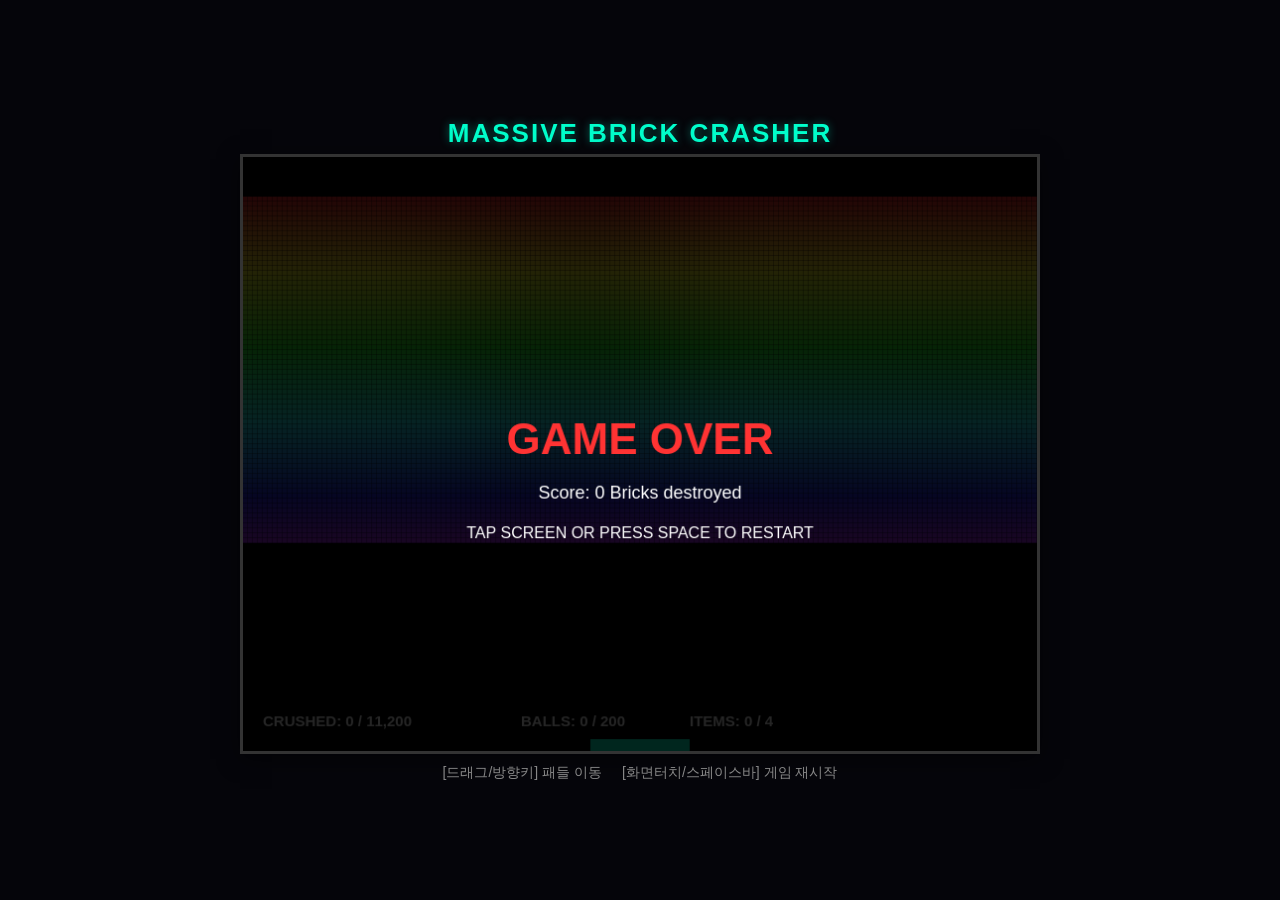
==== Block.html @ 69ecf0a6 "슝" ====
<!DOCTYPE html>
<html lang="ko">
<head>
    <meta charset="UTF-8">
    <meta name="viewport" content="width=device-width, initial-scale=1.0, maximum-scale=1.0, user-scalable=no">
    <title>Massive Brick Breaker (Mobile Responsive)</title>
    <style>
        * { padding: 0; margin: 0; box-sizing: border-box; }
        body {
            background: #05050a;
            color: #fff;
            font-family: 'Arial', sans-serif;
            display: flex;
            flex-direction: column;
            align-items: center;
            justify-content: center;
            height: 100vh;
            overflow: hidden;
            touch-action: none; /* 브라우저 기본 스와이프 방지 */
        }
        h1 {
            margin-bottom: 5px;
            font-size: clamp(18px, 4vw, 26px); /* 화면 크기에 따라 폰트 크기 조절 */
            letter-spacing: 2px;
            color: #00ffcc;
            text-shadow: 0 0 10px rgba(0,255,204,0.4);
            text-align: center;
        }
        #gameCanvas {
            background: #000;
            border: 3px solid #333;
            display: block;
            /* 반응형 UI 핵심 CSS */
            width: 100%;
            max-width: 800px;
            aspect-ratio: 4 / 3; /* 800x600 비율 고정 */
            box-shadow: 0 5px 20px rgba(0,0,0,0.5);
        }
        .ui-info {
            margin-top: 10px;
            display: flex;
            flex-wrap: wrap;
            justify-content: center;
            gap: 10px 20px;
            font-size: clamp(11px, 2.5vw, 14px);
            color: #888;
        }
    </style>
</head>
<body>

    <h1>MASSIVE BRICK CRASHER</h1>
    <canvas id="gameCanvas" width="800" height="600"></canvas>
    
    <div class="ui-info">
        <span>[드래그/방향키] 패들 이동</span>
        <span>[화면터치/스페이스바] 게임 재시작</span>
    </div>

    <script>
        const canvas = document.getElementById("gameCanvas");
        const ctx = canvas.getContext("2d");

        let gameState = 'PLAYING';
        let score = 0;
        let totalBricks = 0;

        const paddleHeight = 12;
        let paddleWidth = 100;
        let paddleX = (canvas.width - paddleWidth) / 2;
        let rightPressed = false;
        let leftPressed = false;
        let paddleSpeedX = 0; 
        let lastMouseX = paddleX + paddleWidth / 2;

        const brickRows = 70;
        const brickCols = 160;
        const playAreaWidth = 800;
        const playAreaHeight = 350; 
        const TOP_MARGIN = 40; 
        const brickWidth = playAreaWidth / brickCols;   
        const brickHeight = playAreaHeight / brickRows; 
        
        let brickGrid = new Uint8Array(brickCols * brickRows);

        let balls = [];
        const ballRadius = 3; 
        const initialBallSpeed = 5.5; 
        const MAX_BALLS = 200; 

        let items = [];
        const itemSize = 12;
        const itemSpeed = 4;
        const MAX_ITEMS = 4; 

        function initGame() {
            gameState = 'PLAYING';
            score = 0;
            brickGrid.fill(1);
            totalBricks = brickCols * brickRows;

            balls = [{
                x: canvas.width / 2,
                y: canvas.height - 100, 
                dx: initialBallSpeed * (Math.random() > 0.5 ? 1 : -1),
                dy: initialBallSpeed 
            }];

            items = [];
            paddleX = (canvas.width - paddleWidth) / 2;
            paddleSpeedX = 0;
            lastMouseX = paddleX + paddleWidth / 2;
        }

        // --- 입력(키보드) ---
        document.addEventListener("keydown", e => {
            if (e.key === "Right" || e.key === "ArrowRight") rightPressed = true;
            else if (e.key === "Left" || e.key === "ArrowLeft") leftPressed = true;
            if (e.key === " " && gameState !== 'PLAYING') initGame(); 
        });
        document.addEventListener("keyup", e => {
            if (e.key === "Right" || e.key === "ArrowRight") rightPressed = false;
            else if (e.key === "Left" || e.key === "ArrowLeft") leftPressed = false;
        });

        // --- 💡 입력(마우스 및 모바일 터치 통합) ---
        function updatePaddlePosition(clientX) {
            // 반응형으로 줄어든 캔버스의 실제 크기를 구하여 좌표를 내부(800x600) 해상도로 변환
            const rect = canvas.getBoundingClientRect();
            const scaleX = canvas.width / rect.width;
            let relativeX = (clientX - rect.left) * scaleX;

            if (relativeX > 0 && relativeX < canvas.width) {
                paddleX = relativeX - paddleWidth / 2;
                paddleSpeedX = relativeX - lastMouseX;
                lastMouseX = relativeX;
            }
        }

        // 마우스 컨트롤
        canvas.addEventListener("mousemove", e => {
            if(gameState === 'PLAYING') updatePaddlePosition(e.clientX);
        });
        canvas.addEventListener("mousedown", e => {
            if (gameState !== 'PLAYING') initGame();
        });

        // 모바일 터치 컨트롤
        canvas.addEventListener("touchstart", e => {
            if (gameState !== 'PLAYING') {
                initGame();
                return;
            }
            const rect = canvas.getBoundingClientRect();
            const scaleX = canvas.width / rect.width;
            // 첫 터치 시 갑자기 튀는 것을 방지
            lastMouseX = (e.touches[0].clientX - rect.left) * scaleX;
            updatePaddlePosition(e.touches[0].clientX);
        }, { passive: false });

        canvas.addEventListener("touchmove", e => {
            e.preventDefault(); // 스크롤 등 브라우저 기본 동작 방지
            if(gameState === 'PLAYING') updatePaddlePosition(e.touches[0].clientX);
        }, { passive: false });


        // --- 물리 및 게임 로직 ---
        function spawnItem(x, y) {
            if (items.length < MAX_ITEMS && balls.length < MAX_BALLS) { 
                if (Math.random() < 0.4) items.push({ x, y });
            }
        }

        function drawBricks() {
            for (let r = 0; r < brickRows; r++) {
                ctx.fillStyle = `hsl(${(r / brickRows) * 280}, 85%, 55%)`;
                for (let c = 0; c < brickCols; c++) {
                    const idx = r * brickCols + c;
                    if (brickGrid[idx] === 1) {
                        const bX = c * brickWidth;
                        const bY = (r * brickHeight) + TOP_MARGIN; 
                        ctx.fillRect(bX, bY, brickWidth - 0.3, brickHeight - 0.3); 
                    }
                }
            }
        }

        function drawBalls() {
            balls.forEach(ball => {
                ctx.beginPath();
                ctx.arc(ball.x, ball.y, ballRadius, 0, Math.PI * 2);
                ctx.fillStyle = "#fff";
                ctx.fill();
                ctx.closePath();
            });
        }

        function drawItems() {
            items.forEach(item => {
                ctx.beginPath();
                ctx.rect(item.x, item.y, itemSize, itemSize);
                ctx.fillStyle = "#00ffcc";
                ctx.fill();
                ctx.closePath();
            });
        }

        function drawPaddle() {
            ctx.beginPath();
            ctx.rect(paddleX, canvas.height - paddleHeight, paddleWidth, paddleHeight);
            ctx.fillStyle = "#00ffcc";
            ctx.fill();
            ctx.closePath();
        }

        function drawScore() {
            ctx.font = "bold 15px Arial";
            ctx.fillStyle = "#fff";
            ctx.fillText("CRUSHED: " + score.toLocaleString() + " / " + totalBricks.toLocaleString(), 20, 575);
            ctx.fillText("BALLS: " + balls.length + " / " + MAX_BALLS, 280, 575);
            ctx.fillText("ITEMS: " + items.length + " / 4", 450, 575);
        }

        function drawEndScreen() {
            ctx.fillStyle = "rgba(0,0,0,0.85)";
            ctx.fillRect(0, 0, canvas.width, canvas.height);
            ctx.font = "bold 44px Arial";
            ctx.fillStyle = gameState === 'VICTORY' ? "#00ffcc" : "#ff3333";
            ctx.textAlign = "center";
            ctx.fillText(gameState === 'VICTORY' ? "PERFECT CLEAR!" : "GAME OVER", canvas.width/2, canvas.height/2);
            ctx.font = "18px Arial";
            ctx.fillStyle = "#fff";
            ctx.fillText("Score: " + score.toLocaleString() + " Bricks destroyed", canvas.width/2, canvas.height/2 + 45);
            
            // 모바일 사용자를 위해 안내 멘트 변경
            ctx.font = "16px Arial";
            ctx.fillText("TAP SCREEN OR PRESS SPACE TO RESTART", canvas.width/2, canvas.height/2 + 85);
            ctx.textAlign = "left";
        }

        function updateItems() {
            for (let i = items.length - 1; i >= 0; i--) {
                let item = items[i];
                item.y += itemSpeed;

                if (item.y + itemSize > canvas.height - paddleHeight &&
                    item.x + itemSize > paddleX && item.x < paddleX + paddleWidth) {
                    splitBalls();
                    items.splice(i, 1);
                    continue;
                }
                if (item.y > canvas.height) items.splice(i, 1);
            }
        }

        function splitBalls() {
            if (balls.length >= MAX_BALLS) return;
            const newBalls = [];
            balls.forEach(b => {
                if (balls.length + newBalls.length >= MAX_BALLS) return;
                const speed = Math.sqrt(b.dx * b.dx + b.dy * b.dy);
                const angle1 = Math.atan2(b.dy, b.dx) + (Math.random() * 0.4 - 0.2);
                const angle2 = Math.atan2(b.dy, b.dx) + (Math.random() * 0.4 - 0.2);
                newBalls.push({ x: b.x, y: b.y, dx: Math.cos(angle1) * speed, dy: Math.sin(angle1) * speed });
                newBalls.push({ x: b.x, y: b.y, dx: Math.cos(angle2) * speed, dy: Math.sin(angle2) * speed });
            });
            balls = balls.concat(newBalls);
        }

        function checkBrickCollision(ball) {
            const checkX = ball.x;
            const checkY = ball.y + (ball.dy > 0 ? ballRadius : -ballRadius);

            if (checkX >= 0 && checkX < playAreaWidth && checkY >= TOP_MARGIN && checkY < playAreaHeight + TOP_MARGIN) {
                const c = Math.max(0, Math.min(brickCols - 1, Math.floor(checkX / brickWidth)));
                const r = Math.max(0, Math.min(brickRows - 1, Math.floor((checkY - TOP_MARGIN) / brickHeight)));
                const idx = r * brickCols + c;

                if (brickGrid[idx] === 1) {
                    brickGrid[idx] = 0; 
                    score++;
                    ball.dy = -ball.dy; 
                    spawnItem(c * brickWidth, (r * brickHeight) + TOP_MARGIN);

                    if (score === totalBricks) gameState = 'VICTORY';
                    return true;
                }
            }
            return false;
        }

        function updateBalls() {
            if (balls.length > MAX_BALLS) balls.splice(0, balls.length - MAX_BALLS);
            const paddleTop = canvas.height - paddleHeight;

            for (let i = balls.length - 1; i >= 0; i--) {
                let b = balls[i];

                if (b.x + b.dx > canvas.width - ballRadius) {
                    b.dx = -Math.abs(b.dx);
                    b.x = canvas.width - ballRadius; 
                    if (Math.abs(b.dy) < 1.5) b.dy = Math.sign(b.dy) * 1.5;
                } else if (b.x + b.dx < ballRadius) {
                    b.dx = Math.abs(b.dx);
                    b.x = ballRadius; 
                    if (Math.abs(b.dy) < 1.5) b.dy = Math.sign(b.dy) * 1.5;
                }

                if (b.y + b.dy < ballRadius) b.dy = Math.abs(b.dy); 

                let nextX = b.x + b.dx;
                let nextY = b.y + b.dy;

                if (nextX + ballRadius > paddleX && nextX - ballRadius < paddleX + paddleWidth &&
                    nextY + ballRadius > paddleTop && nextY - ballRadius < canvas.height) {
                    
                    if (b.y <= paddleTop && b.dy > 0) {
                        b.y = paddleTop - ballRadius; 
                        b.dy = -b.dy; 

                        b.dx += paddleSpeedX * 0.15; 
                        
                        const currentSpeed = Math.sqrt(b.dx * b.dx + b.dy * b.dy);
                        if (Math.abs(b.dx) > currentSpeed * 0.85) {
                            b.dx = Math.sign(b.dx) * currentSpeed * 0.85;
                            b.dy = -Math.sqrt(currentSpeed * currentSpeed - b.dx * b.dx);
                        }
                    } 
                    else {
                        b.dx = -b.dx; 
                        if (b.x < paddleX) b.x = paddleX - ballRadius;
                        else b.x = paddleX + paddleWidth + ballRadius;
                    }
                } 
                else if (b.y + b.dy > canvas.height - ballRadius) {
                    balls.splice(i, 1);
                    if (balls.length === 0) gameState = 'GAMEOVER';
                    continue;
                }

                checkBrickCollision(b);
                b.x += b.dx;
                b.y += b.dy;
            }
        }

        function handlePaddleMove() {
            if (rightPressed && paddleX < canvas.width - paddleWidth) {
                paddleX += 11;
                paddleSpeedX = 11; 
            } else if (leftPressed && paddleX > 0) {
                paddleX -= 11;
                paddleSpeedX = -11; 
            } else {
                paddleSpeedX *= 0.8; 
            }
        }

        // 고정 프레임 타임 스텝
        let lastTime = 0;
        const TIME_STEP = 1000 / 60; 
        let accumulatedTime = 0;

        function gameLoop(timestamp) {
            if (!lastTime) lastTime = timestamp;
            let deltaTime = timestamp - lastTime;
            lastTime = timestamp;

            if (deltaTime > 250) deltaTime = 250; 

            if (gameState === 'PLAYING') {
                accumulatedTime += deltaTime;
                while (accumulatedTime >= TIME_STEP) {
                    updateItems();
                    updateBalls();
                    handlePaddleMove();
                    accumulatedTime -= TIME_STEP;
                }
            }

            ctx.clearRect(0, 0, canvas.width, canvas.height);
            drawBricks();
            drawPaddle();
            drawItems();
            drawBalls();
            drawScore();
            if (gameState !== 'PLAYING') drawEndScreen();

            requestAnimationFrame(gameLoop);
        }

        initGame();
        requestAnimationFrame(gameLoop);
    </script>
</body>
</html>
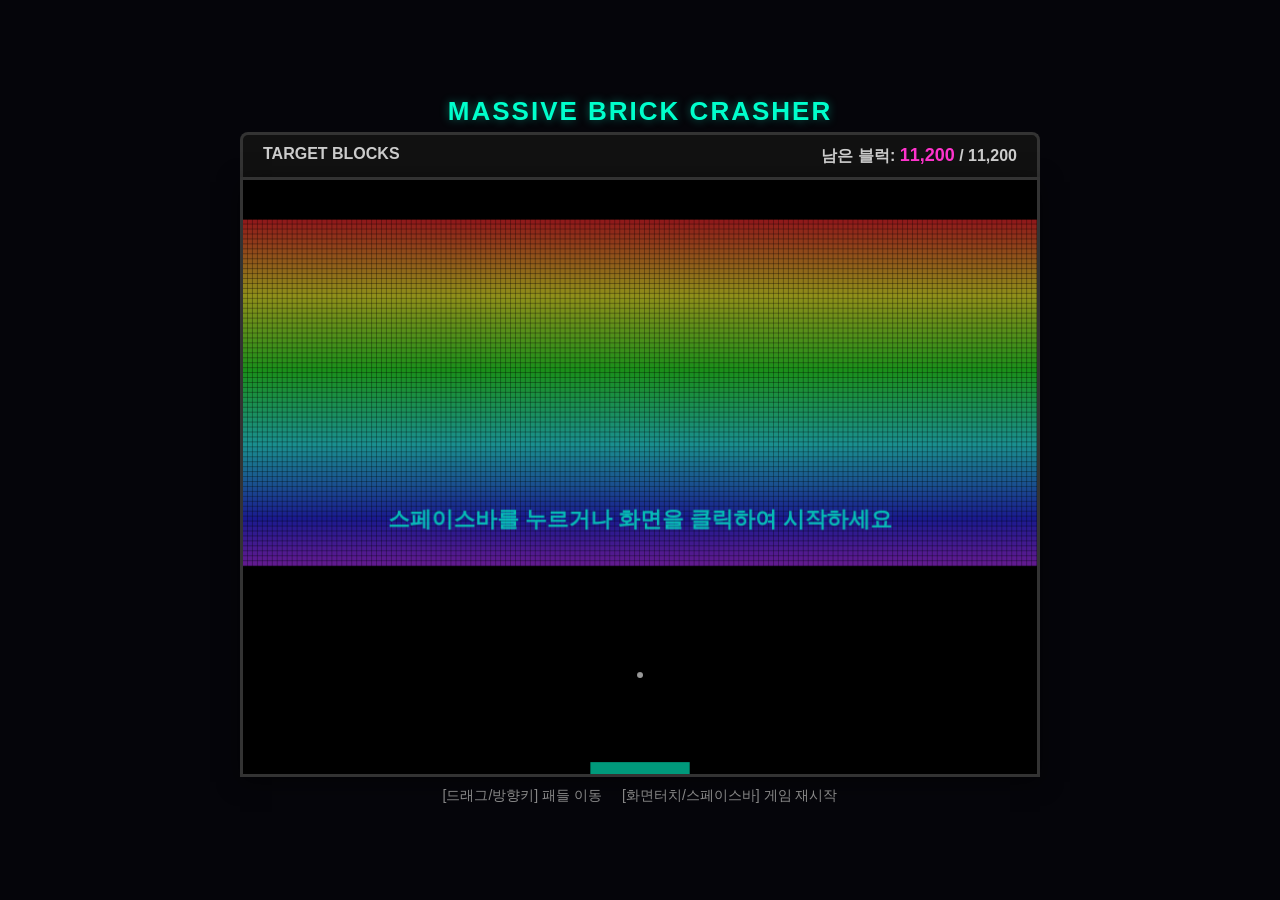
==== commit 14e51dd1: "삐빅" ====
--- a/Block.html
+++ b/Block.html
@@ -3,7 +3,7 @@
 <head>
     <meta charset="UTF-8">
     <meta name="viewport" content="width=device-width, initial-scale=1.0, maximum-scale=1.0, user-scalable=no">
-    <title>Massive Brick Breaker (Mobile Responsive)</title>
+    <title>Massive Brick Breaker (Speed Limit Update)</title>
     <style>
         * { padding: 0; margin: 0; box-sizing: border-box; }
         body {
@@ -16,24 +16,41 @@
             justify-content: center;
             height: 100vh;
             overflow: hidden;
-            touch-action: none; /* 브라우저 기본 스와이프 방지 */
+            touch-action: none; 
         }
         h1 {
             margin-bottom: 5px;
-            font-size: clamp(18px, 4vw, 26px); /* 화면 크기에 따라 폰트 크기 조절 */
+            font-size: clamp(18px, 4vw, 26px); 
             letter-spacing: 2px;
             color: #00ffcc;
             text-shadow: 0 0 10px rgba(0,255,204,0.4);
             text-align: center;
         }
+        .hud-board {
+            display: flex;
+            justify-content: space-between;
+            width: 100%;
+            max-width: 800px;
+            padding: 10px 20px;
+            background: #111;
+            border: 3px solid #333;
+            border-bottom: none; 
+            border-radius: 8px 8px 0 0;
+            font-size: 16px;
+            font-weight: bold;
+            color: #ccc;
+        }
+        .hud-board .highlight {
+            color: #ff33cc;
+            font-size: 18px;
+        }
         #gameCanvas {
             background: #000;
             border: 3px solid #333;
             display: block;
-            /* 반응형 UI 핵심 CSS */
             width: 100%;
             max-width: 800px;
-            aspect-ratio: 4 / 3; /* 800x600 비율 고정 */
+            aspect-ratio: 4 / 3; 
             box-shadow: 0 5px 20px rgba(0,0,0,0.5);
         }
         .ui-info {
@@ -50,6 +67,12 @@
 <body>
 
     <h1>MASSIVE BRICK CRASHER</h1>
+    
+    <div class="hud-board">
+        <span>TARGET BLOCKS</span>
+        <span>남은 블럭: <span id="remainingBricks" class="highlight">0</span> / <span id="totalBricks">0</span></span>
+    </div>
+
     <canvas id="gameCanvas" width="800" height="600"></canvas>
     
     <div class="ui-info">
@@ -58,10 +81,29 @@
     </div>
 
     <script>
+        // =====================================================================
+        // 🛠️ 게임 통합 설정 구역 (여기서 원하는 대로 수치를 조작하세요!)
+        // =====================================================================
+        const CONFIG = {
+            START_MESSAGE: "스페이스바를 누르거나 화면을 클릭하여 시작하세요", 
+            BRICK_ROWS: 70,          
+            BRICK_COLS: 160,         
+            TOP_MARGIN: 40,          
+            MAX_BALLS: 500,          
+            MAX_ITEMS: 4,            
+            BALL_SPEED: 3,           // 공의 기본(최저) 속도
+            MAX_BALL_SPEED: 7,       // 💡 [기능 추가] 공의 최고 속도 한계치 제한!
+            BALL_RADIUS: 3           
+        };
+        // =====================================================================
+
         const canvas = document.getElementById("gameCanvas");
         const ctx = canvas.getContext("2d");
 
-        let gameState = 'PLAYING';
+        const domRemaining = document.getElementById("remainingBricks");
+        const domTotal = document.getElementById("totalBricks");
+
+        let gameState = 'WAITING';
         let score = 0;
         let totalBricks = 0;
 
@@ -73,37 +115,43 @@
         let paddleSpeedX = 0; 
         let lastMouseX = paddleX + paddleWidth / 2;
 
-        const brickRows = 70;
-        const brickCols = 160;
+        const brickRows = CONFIG.BRICK_ROWS;
+        const brickCols = CONFIG.BRICK_COLS;
         const playAreaWidth = 800;
         const playAreaHeight = 350; 
-        const TOP_MARGIN = 40; 
+        const TOP_MARGIN = CONFIG.TOP_MARGIN; 
         const brickWidth = playAreaWidth / brickCols;   
         const brickHeight = playAreaHeight / brickRows; 
         
         let brickGrid = new Uint8Array(brickCols * brickRows);
 
         let balls = [];
-        const ballRadius = 3; 
-        const initialBallSpeed = 5.5; 
-        const MAX_BALLS = 200; 
+        const ballRadius = CONFIG.BALL_RADIUS; 
+        const initialBallSpeed = CONFIG.BALL_SPEED; 
+        const MAX_BALLS = CONFIG.MAX_BALLS; 
 
         let items = [];
         const itemSize = 12;
-        const itemSpeed = 4;
-        const MAX_ITEMS = 4; 
+        const itemSpeed = 3;
+        const MAX_ITEMS = CONFIG.MAX_ITEMS; 
+
+        function updateHUD() {
+            if (domRemaining) domRemaining.innerText = (totalBricks - score).toLocaleString();
+        }
 
         function initGame() {
-            gameState = 'PLAYING';
+            gameState = 'WAITING';
             score = 0;
             brickGrid.fill(1);
             totalBricks = brickCols * brickRows;
+            if (domTotal) domTotal.innerText = totalBricks.toLocaleString();
+            updateHUD();
 
             balls = [{
                 x: canvas.width / 2,
                 y: canvas.height - 100, 
                 dx: initialBallSpeed * (Math.random() > 0.5 ? 1 : -1),
-                dy: initialBallSpeed 
+                dy: -initialBallSpeed // 시작할 때 위로 향하도록 수정
             }];
 
             items = [];
@@ -112,20 +160,28 @@
             lastMouseX = paddleX + paddleWidth / 2;
         }
 
+        function startGame() {
+            if (gameState === 'WAITING') {
+                gameState = 'PLAYING';
+            } else if (gameState === 'GAMEOVER' || gameState === 'VICTORY') {
+                initGame();
+                gameState = 'PLAYING';
+            }
+        }
+
         // --- 입력(키보드) ---
         document.addEventListener("keydown", e => {
             if (e.key === "Right" || e.key === "ArrowRight") rightPressed = true;
             else if (e.key === "Left" || e.key === "ArrowLeft") leftPressed = true;
-            if (e.key === " " && gameState !== 'PLAYING') initGame(); 
+            if (e.key === " ") startGame(); 
         });
         document.addEventListener("keyup", e => {
             if (e.key === "Right" || e.key === "ArrowRight") rightPressed = false;
             else if (e.key === "Left" || e.key === "ArrowLeft") leftPressed = false;
         });
 
-        // --- 💡 입력(마우스 및 모바일 터치 통합) ---
+        // --- 입력(마우스 및 모바일 터치 통합) ---
         function updatePaddlePosition(clientX) {
-            // 반응형으로 줄어든 캔버스의 실제 크기를 구하여 좌표를 내부(800x600) 해상도로 변환
             const rect = canvas.getBoundingClientRect();
             const scaleX = canvas.width / rect.width;
             let relativeX = (clientX - rect.left) * scaleX;
@@ -137,29 +193,24 @@
             }
         }
 
-        // 마우스 컨트롤
         canvas.addEventListener("mousemove", e => {
             if(gameState === 'PLAYING') updatePaddlePosition(e.clientX);
         });
         canvas.addEventListener("mousedown", e => {
-            if (gameState !== 'PLAYING') initGame();
+            startGame();
         });
 
-        // 모바일 터치 컨트롤
         canvas.addEventListener("touchstart", e => {
-            if (gameState !== 'PLAYING') {
-                initGame();
-                return;
-            }
+            startGame();
+            if (gameState !== 'PLAYING') return;
             const rect = canvas.getBoundingClientRect();
             const scaleX = canvas.width / rect.width;
-            // 첫 터치 시 갑자기 튀는 것을 방지
             lastMouseX = (e.touches[0].clientX - rect.left) * scaleX;
             updatePaddlePosition(e.touches[0].clientX);
         }, { passive: false });
 
         canvas.addEventListener("touchmove", e => {
-            e.preventDefault(); // 스크롤 등 브라우저 기본 동작 방지
+            e.preventDefault(); 
             if(gameState === 'PLAYING') updatePaddlePosition(e.touches[0].clientX);
         }, { passive: false });
 
@@ -198,11 +249,24 @@
         function drawItems() {
             items.forEach(item => {
                 ctx.beginPath();
-                ctx.rect(item.x, item.y, itemSize, itemSize);
+                ctx.rect(item.x - itemSize/2, item.y - itemSize/2, itemSize, itemSize);
                 ctx.fillStyle = "#00ffcc";
                 ctx.fill();
                 ctx.closePath();
             });
+        }
+
+        // 대기 화면 그리기 (페이드 인/아웃 효과)
+        function drawWaitingScreen() {
+            const alpha = 0.2 + 0.8 * Math.abs(Math.sin(Date.now() / 400));
+            ctx.fillStyle = "rgba(0, 0, 0, 0.4)"; 
+            ctx.fillRect(0, 0, canvas.width, canvas.height);
+
+            ctx.font = "bold 22px Arial";
+            ctx.fillStyle = `rgba(0, 255, 204, ${alpha})`; 
+            ctx.textAlign = "center";
+            ctx.fillText(CONFIG.START_MESSAGE, canvas.width / 2, canvas.height / 2 + 50);
+            ctx.textAlign = "left";
         }
 
         function drawPaddle() {
@@ -211,14 +275,6 @@
             ctx.fillStyle = "#00ffcc";
             ctx.fill();
             ctx.closePath();
-        }
-
-        function drawScore() {
-            ctx.font = "bold 15px Arial";
-            ctx.fillStyle = "#fff";
-            ctx.fillText("CRUSHED: " + score.toLocaleString() + " / " + totalBricks.toLocaleString(), 20, 575);
-            ctx.fillText("BALLS: " + balls.length + " / " + MAX_BALLS, 280, 575);
-            ctx.fillText("ITEMS: " + items.length + " / 4", 450, 575);
         }
 
         function drawEndScreen() {
@@ -232,7 +288,6 @@
             ctx.fillStyle = "#fff";
             ctx.fillText("Score: " + score.toLocaleString() + " Bricks destroyed", canvas.width/2, canvas.height/2 + 45);
             
-            // 모바일 사용자를 위해 안내 멘트 변경
             ctx.font = "16px Arial";
             ctx.fillText("TAP SCREEN OR PRESS SPACE TO RESTART", canvas.width/2, canvas.height/2 + 85);
             ctx.textAlign = "left";
@@ -244,7 +299,7 @@
                 item.y += itemSpeed;
 
                 if (item.y + itemSize > canvas.height - paddleHeight &&
-                    item.x + itemSize > paddleX && item.x < paddleX + paddleWidth) {
+                    item.x + itemSize/2 > paddleX && item.x - itemSize/2 < paddleX + paddleWidth) {
                     splitBalls();
                     items.splice(i, 1);
                     continue;
@@ -279,8 +334,9 @@
                 if (brickGrid[idx] === 1) {
                     brickGrid[idx] = 0; 
                     score++;
+                    updateHUD();
                     ball.dy = -ball.dy; 
-                    spawnItem(c * brickWidth, (r * brickHeight) + TOP_MARGIN);
+                    spawnItem(c * brickWidth + brickWidth/2, (r * brickHeight) + TOP_MARGIN);
 
                     if (score === totalBricks) gameState = 'VICTORY';
                     return true;
@@ -319,12 +375,6 @@
                         b.dy = -b.dy; 
 
                         b.dx += paddleSpeedX * 0.15; 
-                        
-                        const currentSpeed = Math.sqrt(b.dx * b.dx + b.dy * b.dy);
-                        if (Math.abs(b.dx) > currentSpeed * 0.85) {
-                            b.dx = Math.sign(b.dx) * currentSpeed * 0.85;
-                            b.dy = -Math.sqrt(currentSpeed * currentSpeed - b.dx * b.dx);
-                        }
                     } 
                     else {
                         b.dx = -b.dx; 
@@ -339,6 +389,21 @@
                 }
 
                 checkBrickCollision(b);
+
+                // 💡 [핵심 수정] 실시간 공 속도 벡터 한계 보정 (Clamp)
+                let currentSpeed = Math.sqrt(b.dx * b.dx + b.dy * b.dy);
+                
+                // 최고 속도를 넘어서면 속도의 비율을 축소 고정
+                if (currentSpeed > CONFIG.MAX_BALL_SPEED) {
+                    b.dx = (b.dx / currentSpeed) * CONFIG.MAX_BALL_SPEED;
+                    b.dy = (b.dy / currentSpeed) * CONFIG.MAX_BALL_SPEED;
+                }
+                // 각도가 너무 누워 속도가 죽는 현상 방지를 위한 최저 스피드 보완
+                else if (currentSpeed < CONFIG.BALL_SPEED) {
+                    b.dx = (b.dx / currentSpeed) * CONFIG.BALL_SPEED;
+                    b.dy = (b.dy / currentSpeed) * CONFIG.BALL_SPEED;
+                }
+
                 b.x += b.dx;
                 b.y += b.dy;
             }
@@ -368,23 +433,29 @@
 
             if (deltaTime > 250) deltaTime = 250; 
 
-            if (gameState === 'PLAYING') {
-                accumulatedTime += deltaTime;
-                while (accumulatedTime >= TIME_STEP) {
+            accumulatedTime += deltaTime;
+            while (accumulatedTime >= TIME_STEP) {
+                if (gameState === 'PLAYING') {
                     updateItems();
                     updateBalls();
-                    handlePaddleMove();
-                    accumulatedTime -= TIME_STEP;
-                }
+                }
+                handlePaddleMove();
+                accumulatedTime -= TIME_STEP;
             }
 
             ctx.clearRect(0, 0, canvas.width, canvas.height);
             drawBricks();
             drawPaddle();
-            drawItems();
-            drawBalls();
-            drawScore();
-            if (gameState !== 'PLAYING') drawEndScreen();
+            
+            if (gameState === 'PLAYING') {
+                drawItems();
+                drawBalls();
+            } else if (gameState === 'WAITING') {
+                drawBalls(); 
+                drawWaitingScreen(); 
+            } else {
+                drawEndScreen();
+            }
 
             requestAnimationFrame(gameLoop);
         }
